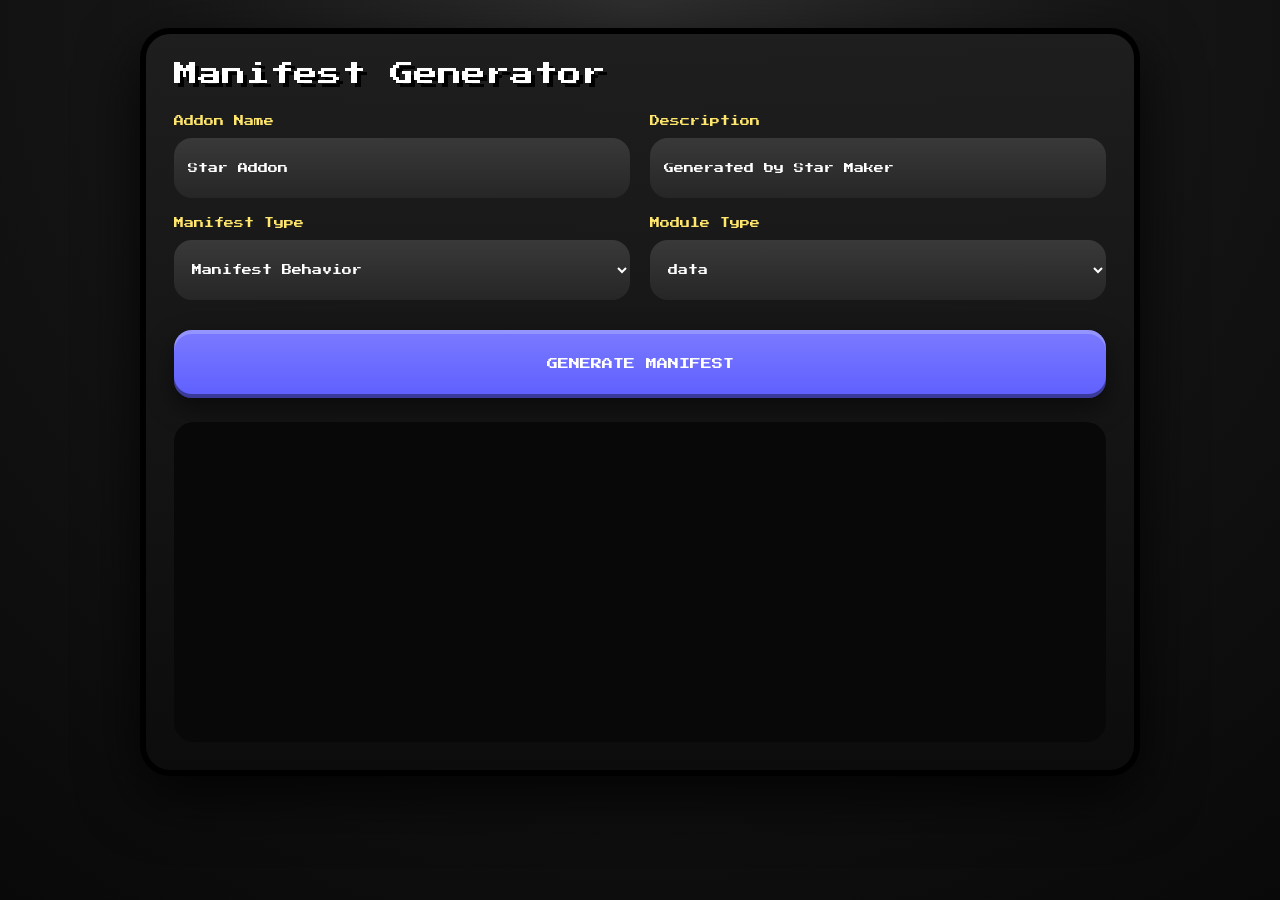
==== manifest.html @ ffd678c0 "Add manifest.html for manifest generation tool" ====
<!DOCTYPE html>
<html lang="pt-BR">
<head>
<meta charset="UTF-8">
<meta name="viewport" content="width=device-width, initial-scale=1.0">

<title>Manifest Generator</title>

<style>

@import url('https://fonts.googleapis.com/css2?family=Press+Start+2P&display=swap');

*{
    margin:0;
    padding:0;
    box-sizing:border-box;
}

body{

    min-height:100vh;

    padding:28px;

    background:
    radial-gradient(circle at top,
    #2f2f2f 0%,
    #151515 45%,
    #090909 100%);

    font-family:'Press Start 2P', cursive;

    color:white;
}

.container{

    width:100%;
    max-width:1000px;

    margin:auto;

    padding:28px;

    border-radius:30px;

    background:
    linear-gradient(
    to bottom,
    rgba(30,30,30,.98),
    rgba(12,12,12,.98));

    border:6px solid #000;

    box-shadow:
    0 20px 60px rgba(0,0,0,.8);
}

.title{

    font-size:24px;

    margin-bottom:30px;

    text-shadow:4px 4px 0 #000;
}

.form-grid{

    display:grid;

    grid-template-columns:1fr 1fr;

    gap:20px;
}

.form-group{

    display:flex;
    flex-direction:column;
}

.form-group label{

    margin-bottom:12px;

    font-size:10px;

    color:#ffe66d;
}

.input,
.select{

    width:100%;
    height:60px;

    border:none;

    border-radius:18px;

    padding:14px;

    color:white;

    background:
    linear-gradient(
    to bottom,
    #393939,
    #262626);

    font-family:'Press Start 2P', cursive;
    font-size:10px;
}

.generate-btn{

    width:100%;
    height:68px;

    margin-top:30px;

    border:none;

    border-radius:18px;

    cursor:pointer;

    color:white;

    font-size:11px;

    font-family:'Press Start 2P', cursive;

    background:
    linear-gradient(
    to bottom,
    #7a7aff,
    #5f5fff);

    box-shadow:
    inset 0 4px 0 rgba(255,255,255,.2),
    inset 0 -4px 0 rgba(0,0,0,.4),
    0 10px 25px rgba(0,0,0,.5);
}

.output{

    width:100%;
    min-height:320px;

    margin-top:24px;

    border:none;

    border-radius:20px;

    padding:18px;

    resize:none;

    background:#080808;

    color:#7dff9f;

    font-family:monospace;
    font-size:12px;
}

@media(max-width:900px){

    .form-grid{
        grid-template-columns:1fr;
    }
}

</style>
</head>

<body>

<div class="container">

    <div class="title">
        Manifest Generator
    </div>

    <div class="form-grid">

        <div class="form-group">

            <label>Addon Name</label>

            <input
            type="text"
            class="input"
            id="addonName"
            value="Star Addon">

        </div>

        <div class="form-group">

            <label>Description</label>

            <input
            type="text"
            class="input"
            id="addonDescription"
            value="Generated by Star Maker">

        </div>

        <div class="form-group">

            <label>Manifest Type</label>

            <select
            class="select"
            id="manifestType">

                <option>Manifest Behavior</option>
                <option>Manifest Resource</option>

            </select>

        </div>

        <div class="form-group">

            <label>Module Type</label>

            <select
            class="select"
            id="moduleType">

                <option>data</option>
                <option>resources</option>
                <option>script</option>

            </select>

        </div>

    </div>

    <button class="generate-btn" id="generateManifest">
        GENERATE MANIFEST
    </button>

    <textarea
    class="output"
    id="manifestOutput"></textarea>

</div>

<script>

function uuidv4(){

    return 'xxxxxxxx-xxxx-4xxx-yxxx-xxxxxxxxxxxx'
    .replace(/[xy]/g,function(c){

        const r =
        Math.random()*16|0;

        const v =
        c === 'x'
        ? r
        : (r&0x3|0x8);

        return v.toString(16);
    });
}

document
.getElementById('generateManifest')
.onclick = ()=>{

    const name =
    document.getElementById('addonName').value;

    const description =
    document.getElementById('addonDescription').value;

    const moduleType =
    document.getElementById('moduleType').value;

    const manifest = {

        format_version:2,

        header:{

            name:name,

            description:description,

            uuid:uuidv4(),

            version:[1,0,0],

            min_engine_version:[1,21,100]
        },

        modules:[

            {

                type:moduleType,

                uuid:uuidv4(),

                version:[1,0,0]
            }
        ]
    };

    document
    .getElementById('manifestOutput')
    .value =
    JSON.stringify(manifest,null,4);
};

</script>

</body>
</html>
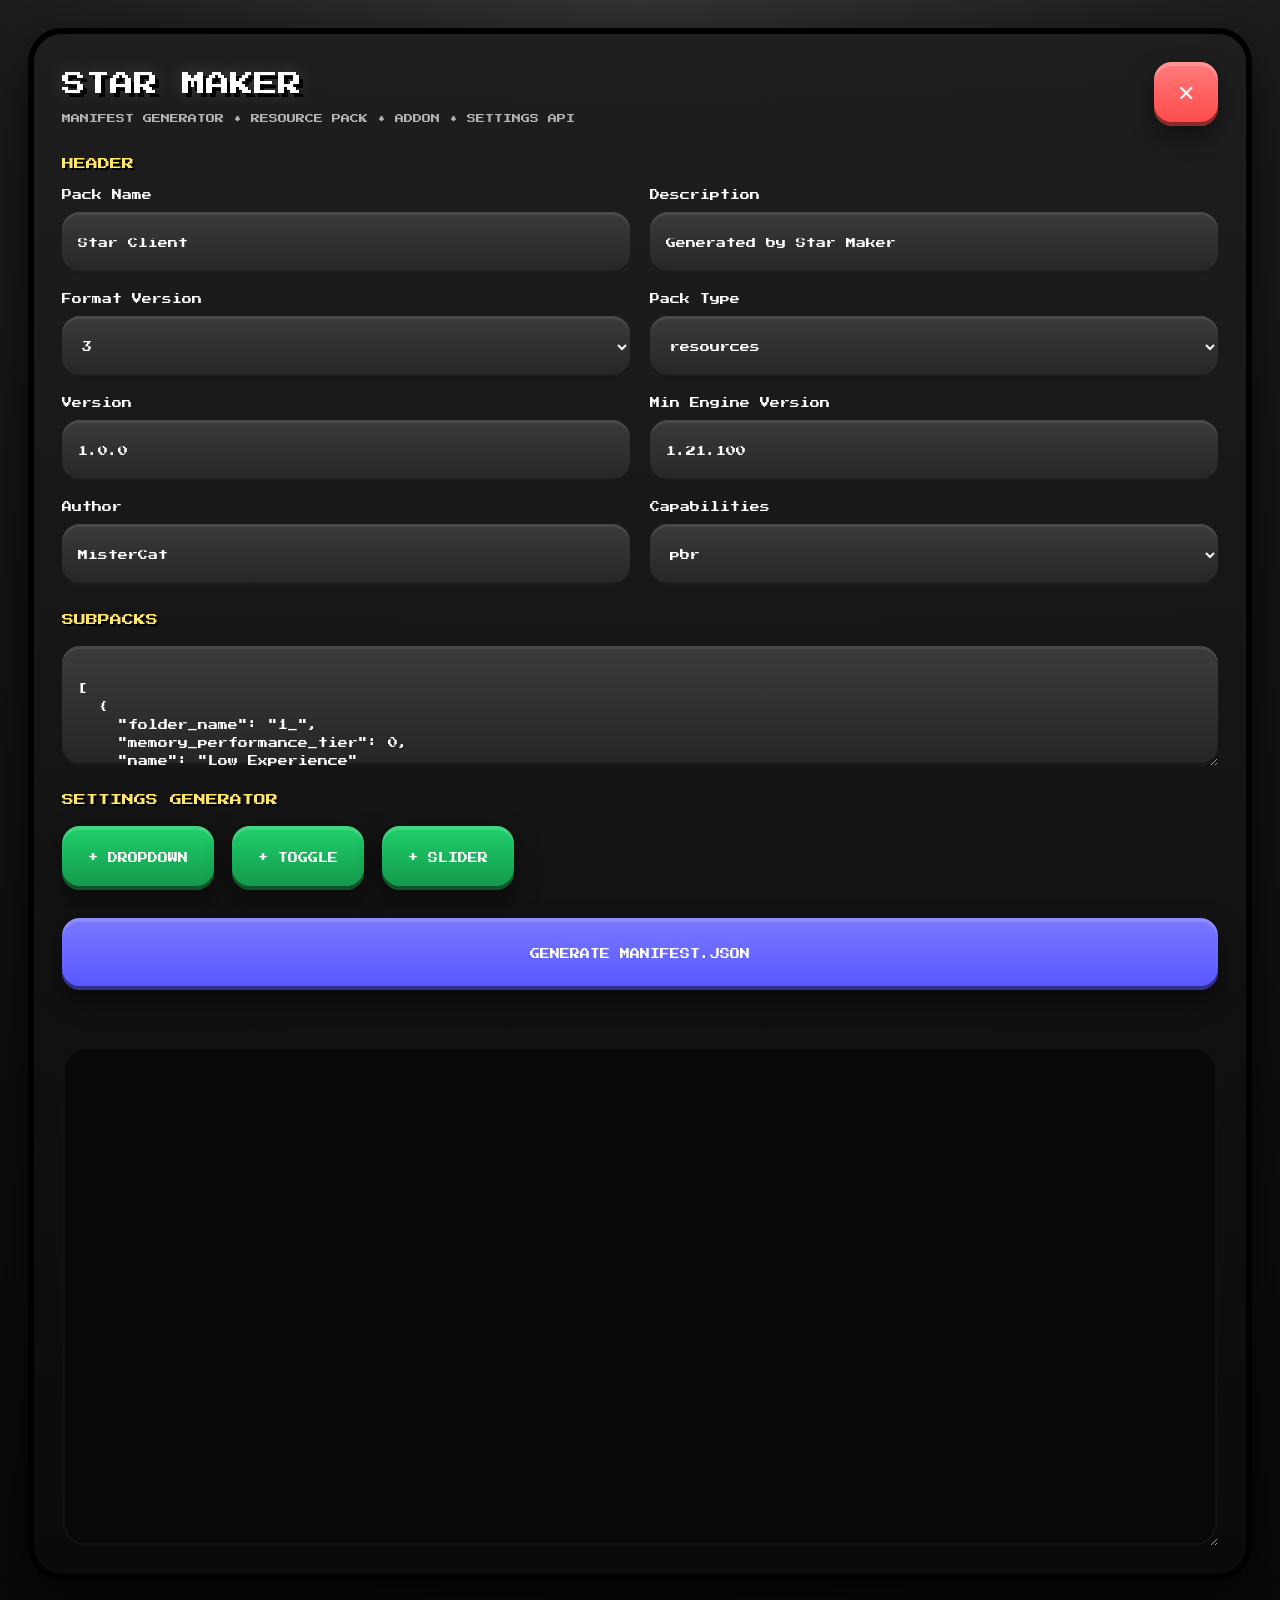
==== commit 74a86356: "Update manifest.html" ====
--- a/manifest.html
+++ b/manifest.html
@@ -4,7 +4,7 @@
 <meta charset="UTF-8">
 <meta name="viewport" content="width=device-width, initial-scale=1.0">
 
-<title>Manifest Generator</title>
+<title>Star Maker • Manifest Generator</title>
 
 <style>
 
@@ -22,156 +22,408 @@
 
     padding:28px;
 
+    overflow-x:hidden;
+
+    font-family:'Press Start 2P', cursive;
+
+    image-rendering:pixelated;
+
     background:
     radial-gradient(circle at top,
-    #2f2f2f 0%,
-    #151515 45%,
+    #363636 0%,
+    #181818 45%,
     #090909 100%);
 
-    font-family:'Press Start 2P', cursive;
-
     color:white;
 }
 
+/* ================================= */
+/* CONTAINER */
+/* ================================= */
+
 .container{
 
     width:100%;
-    max-width:1000px;
+    max-width:1250px;
 
     margin:auto;
 
-    padding:28px;
-
-    border-radius:30px;
+    border-radius:34px;
+
+    border:6px solid #000;
 
     background:
     linear-gradient(
     to bottom,
     rgba(30,30,30,.98),
-    rgba(12,12,12,.98));
-
-    border:6px solid #000;
+    rgba(10,10,10,.98));
+
+    padding:28px;
 
     box-shadow:
-    0 20px 60px rgba(0,0,0,.8);
+    0 20px 70px rgba(0,0,0,.85);
+}
+
+/* ================================= */
+/* TOP */
+/* ================================= */
+
+.top{
+
+    display:flex;
+    justify-content:space-between;
+    align-items:center;
+
+    margin-bottom:32px;
 }
 
 .title{
 
     font-size:24px;
 
-    margin-bottom:30px;
-
-    text-shadow:4px 4px 0 #000;
-}
-
-.form-grid{
-
-    display:grid;
-
-    grid-template-columns:1fr 1fr;
-
-    gap:20px;
-}
-
-.form-group{
-
-    display:flex;
-    flex-direction:column;
-}
-
-.form-group label{
-
-    margin-bottom:12px;
-
-    font-size:10px;
-
-    color:#ffe66d;
-}
-
-.input,
-.select{
-
-    width:100%;
-    height:60px;
+    line-height:1.5;
+
+    text-shadow:
+    4px 4px 0 #000,
+    0 0 18px rgba(255,255,255,.2);
+}
+
+.subtitle{
+
+    margin-top:12px;
+
+    font-size:9px;
+
+    opacity:.85;
+
+    color:#cfcfcf;
+}
+
+.back-btn{
+
+    width:64px;
+    height:64px;
 
     border:none;
 
     border-radius:18px;
 
-    padding:14px;
+    cursor:pointer;
 
     color:white;
+
+    font-size:22px;
 
     background:
     linear-gradient(
     to bottom,
-    #393939,
-    #262626);
+    #ff7d7d,
+    #ff4747);
+
+    box-shadow:
+    inset 0 4px 0 rgba(255,255,255,.2),
+    inset 0 -4px 0 rgba(0,0,0,.45),
+    0 10px 24px rgba(0,0,0,.45);
+}
+
+/* ================================= */
+/* FORM */
+/* ================================= */
+
+.section{
+
+    margin-bottom:28px;
+}
+
+.section-title{
+
+    margin-bottom:20px;
+
+    font-size:12px;
+
+    color:#ffe66d;
+
+    text-shadow:2px 2px 0 #000;
+}
+
+.form-grid{
+
+    display:grid;
+
+    grid-template-columns:1fr 1fr;
+
+    gap:20px;
+}
+
+.form-group{
+
+    display:flex;
+    flex-direction:column;
+}
+
+.form-group label{
+
+    margin-bottom:12px;
+
+    font-size:10px;
+
+    color:#ffffff;
+}
+
+/* ================================= */
+/* INPUTS */
+/* ================================= */
+
+.input,
+.select,
+.textarea{
+
+    width:100%;
+
+    border:none;
+
+    border-radius:18px;
+
+    color:white;
+
+    padding:16px;
+
+    background:
+    linear-gradient(
+    to bottom,
+    #3b3b3b,
+    #252525);
 
     font-family:'Press Start 2P', cursive;
+
+    box-shadow:
+    inset 0 3px 0 rgba(255,255,255,.08),
+    inset 0 -3px 0 rgba(0,0,0,.35);
+
+    outline:none;
+}
+
+.input,
+.select{
+
+    height:62px;
+
     font-size:10px;
 }
 
+.textarea{
+
+    min-height:120px;
+
+    resize:vertical;
+
+    font-size:10px;
+
+    line-height:1.8;
+}
+
+/* ================================= */
+/* BUTTONS */
+/* ================================= */
+
+.button-row{
+
+    display:flex;
+    gap:18px;
+
+    flex-wrap:wrap;
+}
+
+.action-btn{
+
+    height:64px;
+
+    border:none;
+
+    border-radius:18px;
+
+    cursor:pointer;
+
+    padding:0 26px;
+
+    color:white;
+
+    font-size:10px;
+
+    font-family:'Press Start 2P', cursive;
+
+    transition:.15s;
+
+    box-shadow:
+    inset 0 4px 0 rgba(255,255,255,.15),
+    inset 0 -4px 0 rgba(0,0,0,.45),
+    0 10px 24px rgba(0,0,0,.5);
+}
+
+.action-btn:hover{
+
+    transform:translateY(-3px);
+}
+
+.action-btn:active{
+
+    transform:translateY(3px);
+}
+
 .generate-btn{
-
-    width:100%;
-    height:68px;
-
-    margin-top:30px;
-
-    border:none;
-
-    border-radius:18px;
-
-    cursor:pointer;
-
-    color:white;
-
-    font-size:11px;
-
-    font-family:'Press Start 2P', cursive;
 
     background:
     linear-gradient(
     to bottom,
     #7a7aff,
-    #5f5fff);
+    #5656ff);
+}
+
+.add-btn{
+
+    background:
+    linear-gradient(
+    to bottom,
+    #1fd16b,
+    #14964c);
+}
+
+.remove-btn{
+
+    background:
+    linear-gradient(
+    to bottom,
+    #ff8c5f,
+    #ff5f2a);
+}
+
+/* ================================= */
+/* SETTINGS CARD */
+/* ================================= */
+
+.settings-container{
+
+    display:flex;
+    flex-direction:column;
+    gap:18px;
+}
+
+.setting-card{
+
+    padding:20px;
+
+    border-radius:24px;
+
+    background:
+    linear-gradient(
+    to bottom,
+    rgba(50,50,50,.9),
+    rgba(28,28,28,.9));
+
+    border:3px solid rgba(255,255,255,.05);
 
     box-shadow:
-    inset 0 4px 0 rgba(255,255,255,.2),
-    inset 0 -4px 0 rgba(0,0,0,.4),
-    0 10px 25px rgba(0,0,0,.5);
-}
+    inset 0 3px 0 rgba(255,255,255,.06),
+    inset 0 -3px 0 rgba(0,0,0,.35),
+    0 10px 24px rgba(0,0,0,.35);
+}
+
+.setting-top{
+
+    display:flex;
+    justify-content:space-between;
+    align-items:center;
+
+    margin-bottom:18px;
+}
+
+.setting-title{
+
+    font-size:10px;
+
+    color:#ffe66d;
+}
+
+.small-grid{
+
+    display:grid;
+
+    grid-template-columns:1fr 1fr;
+
+    gap:16px;
+}
+
+.option-list{
+
+    margin-top:18px;
+
+    display:flex;
+    flex-direction:column;
+    gap:12px;
+}
+
+.option-item{
+
+    display:grid;
+
+    grid-template-columns:1fr 1fr;
+
+    gap:12px;
+}
+
+/* ================================= */
+/* OUTPUT */
+/* ================================= */
 
 .output{
 
     width:100%;
-    min-height:320px;
-
-    margin-top:24px;
+
+    min-height:500px;
+
+    margin-top:28px;
 
     border:none;
 
-    border-radius:20px;
-
-    padding:18px;
-
-    resize:none;
-
-    background:#080808;
+    border-radius:24px;
+
+    resize:vertical;
+
+    padding:22px;
+
+    background:#090909;
 
     color:#7dff9f;
 
+    font-size:12px;
+
+    line-height:1.8;
+
     font-family:monospace;
-    font-size:12px;
-}
-
-@media(max-width:900px){
-
-    .form-grid{
+
+    box-shadow:
+    inset 0 0 0 3px rgba(255,255,255,.03);
+}
+
+/* ================================= */
+/* RESPONSIVE */
+/* ================================= */
+
+@media(max-width:1000px){
+
+    .form-grid,
+    .small-grid,
+    .option-item{
+
         grid-template-columns:1fr;
     }
+
+    .top{
+
+        flex-direction:column;
+        gap:20px;
+        align-items:flex-start;
+    }
 }
 
 </style>
@@ -181,72 +433,241 @@
 
 <div class="container">
 
-    <div class="title">
-        Manifest Generator
+    <!-- TOP -->
+
+    <div class="top">
+
+        <div>
+
+            <div class="title">
+                STAR MAKER
+            </div>
+
+            <div class="subtitle">
+                MANIFEST GENERATOR • RESOURCE PACK • ADDON • SETTINGS API
+            </div>
+
+        </div>
+
+        <button
+        class="back-btn"
+        onclick="window.location.href='painel.html'">
+            ✕
+        </button>
+
     </div>
 
-    <div class="form-grid">
-
-        <div class="form-group">
-
-            <label>Addon Name</label>
-
-            <input
-            type="text"
-            class="input"
-            id="addonName"
-            value="Star Addon">
-
-        </div>
-
-        <div class="form-group">
-
-            <label>Description</label>
-
-            <input
-            type="text"
-            class="input"
-            id="addonDescription"
-            value="Generated by Star Maker">
-
-        </div>
-
-        <div class="form-group">
-
-            <label>Manifest Type</label>
-
-            <select
-            class="select"
-            id="manifestType">
-
-                <option>Manifest Behavior</option>
-                <option>Manifest Resource</option>
-
-            </select>
-
-        </div>
-
-        <div class="form-group">
-
-            <label>Module Type</label>
-
-            <select
-            class="select"
-            id="moduleType">
-
-                <option>data</option>
-                <option>resources</option>
-                <option>script</option>
-
-            </select>
+    <!-- HEADER -->
+
+    <div class="section">
+
+        <div class="section-title">
+            HEADER
+        </div>
+
+        <div class="form-grid">
+
+            <div class="form-group">
+
+                <label>Pack Name</label>
+
+                <input
+                type="text"
+                class="input"
+                id="packName"
+                value="Star Client">
+
+            </div>
+
+            <div class="form-group">
+
+                <label>Description</label>
+
+                <input
+                type="text"
+                class="input"
+                id="packDescription"
+                value="Generated by Star Maker">
+
+            </div>
+
+            <div class="form-group">
+
+                <label>Format Version</label>
+
+                <select
+                class="select"
+                id="formatVersion">
+
+                    <option>3</option>
+                    <option>2</option>
+                    <option>1</option>
+
+                </select>
+
+            </div>
+
+            <div class="form-group">
+
+                <label>Pack Type</label>
+
+                <select
+                class="select"
+                id="moduleType">
+
+                    <option>resources</option>
+                    <option>data</option>
+                    <option>script</option>
+
+                </select>
+
+            </div>
+
+            <div class="form-group">
+
+                <label>Version</label>
+
+                <input
+                type="text"
+                class="input"
+                id="version"
+                value="1.0.0">
+
+            </div>
+
+            <div class="form-group">
+
+                <label>Min Engine Version</label>
+
+                <input
+                type="text"
+                class="input"
+                id="engineVersion"
+                value="1.21.100">
+
+            </div>
+
+            <div class="form-group">
+
+                <label>Author</label>
+
+                <input
+                type="text"
+                class="input"
+                id="author"
+                value="MisterCat">
+
+            </div>
+
+            <div class="form-group">
+
+                <label>Capabilities</label>
+
+                <select
+                class="select"
+                id="capability">
+
+                    <option>pbr</option>
+                    <option>raytraced</option>
+                    <option>chemistry</option>
+
+                </select>
+
+            </div>
 
         </div>
 
     </div>
 
-    <button class="generate-btn" id="generateManifest">
-        GENERATE MANIFEST
-    </button>
+    <!-- SUBPACKS -->
+
+    <div class="section">
+
+        <div class="section-title">
+            SUBPACKS
+        </div>
+
+        <textarea
+        class="textarea"
+        id="subpacks">
+
+[
+  {
+    "folder_name": "1_",
+    "memory_performance_tier": 0,
+    "name": "Low Experience"
+  },
+  {
+    "folder_name": "2_",
+    "memory_performance_tier": 0,
+    "name": "Full Experience"
+  }
+]
+
+        </textarea>
+
+    </div>
+
+    <!-- SETTINGS -->
+
+    <div class="section">
+
+        <div class="section-title">
+            SETTINGS GENERATOR
+        </div>
+
+        <div class="button-row">
+
+            <button
+            class="action-btn add-btn"
+            id="addDropdown">
+
+                + DROPDOWN
+
+            </button>
+
+            <button
+            class="action-btn add-btn"
+            id="addToggle">
+
+                + TOGGLE
+
+            </button>
+
+            <button
+            class="action-btn add-btn"
+            id="addSlider">
+
+                + SLIDER
+
+            </button>
+
+        </div>
+
+    </div>
+
+    <!-- SETTINGS LIST -->
+
+    <div
+    class="settings-container"
+    id="settingsContainer"></div>
+
+    <!-- GENERATE -->
+
+    <div class="section">
+
+        <button
+        class="action-btn generate-btn"
+        style="width:100%;height:72px"
+        id="generateManifest">
+
+            GENERATE MANIFEST.JSON
+
+        </button>
+
+    </div>
+
+    <!-- OUTPUT -->
 
     <textarea
     class="output"
@@ -255,6 +676,10 @@
 </div>
 
 <script>
+
+/* ================================= */
+/* UUID */
+/* ================================= */
 
 function uuidv4(){
 
@@ -273,53 +698,399 @@
     });
 }
 
+/* ================================= */
+/* SETTINGS */
+/* ================================= */
+
+const settingsContainer =
+document.getElementById('settingsContainer');
+
+/* ADD DROPDOWN */
+
+document
+.getElementById('addDropdown')
+.onclick = ()=>{
+
+    const div =
+    document.createElement('div');
+
+    div.className =
+    'setting-card';
+
+    div.innerHTML = `
+
+        <div class="setting-top">
+
+            <div class="setting-title">
+                DROPDOWN
+            </div>
+
+            <button class="action-btn remove-btn removeSetting">
+                REMOVE
+            </button>
+
+        </div>
+
+        <div class="small-grid">
+
+            <div class="form-group">
+
+                <label>Text</label>
+
+                <input type="text" class="input settingText" value="Setting Text">
+
+            </div>
+
+            <div class="form-group">
+
+                <label>Name</label>
+
+                <input type="text" class="input settingName" value="star:setting">
+
+            </div>
+
+            <div class="form-group">
+
+                <label>Default</label>
+
+                <input type="text" class="input settingDefault" value="enabled">
+
+            </div>
+
+        </div>
+
+        <div class="option-list">
+
+            <div class="option-item">
+
+                <input type="text" class="input optionName" value="enabled">
+
+                <input type="text" class="input optionText" value="Enabled">
+
+            </div>
+
+            <div class="option-item">
+
+                <input type="text" class="input optionName" value="disabled">
+
+                <input type="text" class="input optionText" value="Disabled">
+
+            </div>
+
+        </div>
+    `;
+
+    settingsContainer.appendChild(div);
+
+    bindRemove();
+};
+
+/* ADD TOGGLE */
+
+document
+.getElementById('addToggle')
+.onclick = ()=>{
+
+    const div =
+    document.createElement('div');
+
+    div.className =
+    'setting-card';
+
+    div.innerHTML = `
+
+        <div class="setting-top">
+
+            <div class="setting-title">
+                TOGGLE
+            </div>
+
+            <button class="action-btn remove-btn removeSetting">
+                REMOVE
+            </button>
+
+        </div>
+
+        <div class="small-grid">
+
+            <div class="form-group">
+
+                <label>Text</label>
+
+                <input type="text" class="input settingText" value="Toggle Setting">
+
+            </div>
+
+            <div class="form-group">
+
+                <label>Name</label>
+
+                <input type="text" class="input settingName" value="star:toggle">
+
+            </div>
+
+        </div>
+
+    `;
+
+    settingsContainer.appendChild(div);
+
+    bindRemove();
+};
+
+/* ADD SLIDER */
+
+document
+.getElementById('addSlider')
+.onclick = ()=>{
+
+    const div =
+    document.createElement('div');
+
+    div.className =
+    'setting-card';
+
+    div.innerHTML = `
+
+        <div class="setting-top">
+
+            <div class="setting-title">
+                SLIDER
+            </div>
+
+            <button class="action-btn remove-btn removeSetting">
+                REMOVE
+            </button>
+
+        </div>
+
+        <div class="small-grid">
+
+            <div class="form-group">
+
+                <label>Text</label>
+
+                <input type="text" class="input settingText" value="Slider Setting">
+
+            </div>
+
+            <div class="form-group">
+
+                <label>Name</label>
+
+                <input type="text" class="input settingName" value="star:slider">
+
+            </div>
+
+            <div class="form-group">
+
+                <label>Min</label>
+
+                <input type="number" class="input sliderMin" value="0">
+
+            </div>
+
+            <div class="form-group">
+
+                <label>Max</label>
+
+                <input type="number" class="input sliderMax" value="100">
+
+            </div>
+
+        </div>
+
+    `;
+
+    settingsContainer.appendChild(div);
+
+    bindRemove();
+};
+
+/* REMOVE */
+
+function bindRemove(){
+
+    document
+    .querySelectorAll('.removeSetting')
+    .forEach(btn=>{
+
+        btn.onclick = ()=>{
+
+            btn
+            .closest('.setting-card')
+            .remove();
+        };
+    });
+}
+
+/* ================================= */
+/* GENERATE */
+/* ================================= */
+
 document
 .getElementById('generateManifest')
 .onclick = ()=>{
 
-    const name =
-    document.getElementById('addonName').value;
-
-    const description =
-    document.getElementById('addonDescription').value;
-
-    const moduleType =
-    document.getElementById('moduleType').value;
+    const settings = [];
+
+    document
+    .querySelectorAll('.setting-card')
+    .forEach(card=>{
+
+        const title =
+        card
+        .querySelector('.setting-title')
+        .innerText;
+
+        const text =
+        card
+        .querySelector('.settingText')
+        ?.value || "";
+
+        const name =
+        card
+        .querySelector('.settingName')
+        ?.value || "";
+
+        /* DROPDOWN */
+
+        if(title === 'DROPDOWN'){
+
+            const options = [];
+
+            const optionNames =
+            card.querySelectorAll('.optionName');
+
+            const optionTexts =
+            card.querySelectorAll('.optionText');
+
+            optionNames.forEach((opt,index)=>{
+
+                options.push({
+
+                    name:opt.value,
+
+                    text:optionTexts[index].value
+                });
+            });
+
+            settings.push({
+
+                type:"dropdown",
+
+                text:text,
+
+                name:name,
+
+                default:
+                card.querySelector('.settingDefault').value,
+
+                options:options
+            });
+        }
+
+        /* TOGGLE */
+
+        if(title === 'TOGGLE'){
+
+            settings.push({
+
+                type:"toggle",
+
+                text:text,
+
+                name:name,
+
+                default:true
+            });
+        }
+
+        /* SLIDER */
+
+        if(title === 'SLIDER'){
+
+            settings.push({
+
+                type:"slider",
+
+                text:text,
+
+                name:name,
+
+                min:Number(
+                card.querySelector('.sliderMin').value),
+
+                max:Number(
+                card.querySelector('.sliderMax').value),
+
+                default:50
+            });
+        }
+    });
 
     const manifest = {
 
-        format_version:2,
+        format_version:Number(
+        document.getElementById('formatVersion').value),
 
         header:{
 
-            name:name,
-
-            description:description,
+            description:
+            document.getElementById('packDescription').value,
+
+            name:
+            document.getElementById('packName').value,
 
             uuid:uuidv4(),
 
-            version:[1,0,0],
-
-            min_engine_version:[1,21,100]
+            version:
+            document.getElementById('version').value,
+
+            min_engine_version:
+            document.getElementById('engineVersion').value
         },
 
         modules:[
 
             {
 
-                type:moduleType,
+                description:"Generated by Star Maker",
+
+                type:
+                document.getElementById('moduleType').value,
 
                 uuid:uuidv4(),
 
-                version:[1,0,0]
+                version:
+                document.getElementById('version').value
             }
-        ]
+        ],
+
+        capabilities:[
+
+            document.getElementById('capability').value
+        ],
+
+        metadata:{
+
+            authors:[
+
+                document.getElementById('author').value
+            ]
+        },
+
+        subpacks:
+        JSON.parse(
+        document.getElementById('subpacks').value),
+
+        settings:settings
     };
 
     document
     .getElementById('manifestOutput')
     .value =
-    JSON.stringify(manifest,null,4);
+    JSON.stringify(manifest,null,2);
 };
 
 </script>
